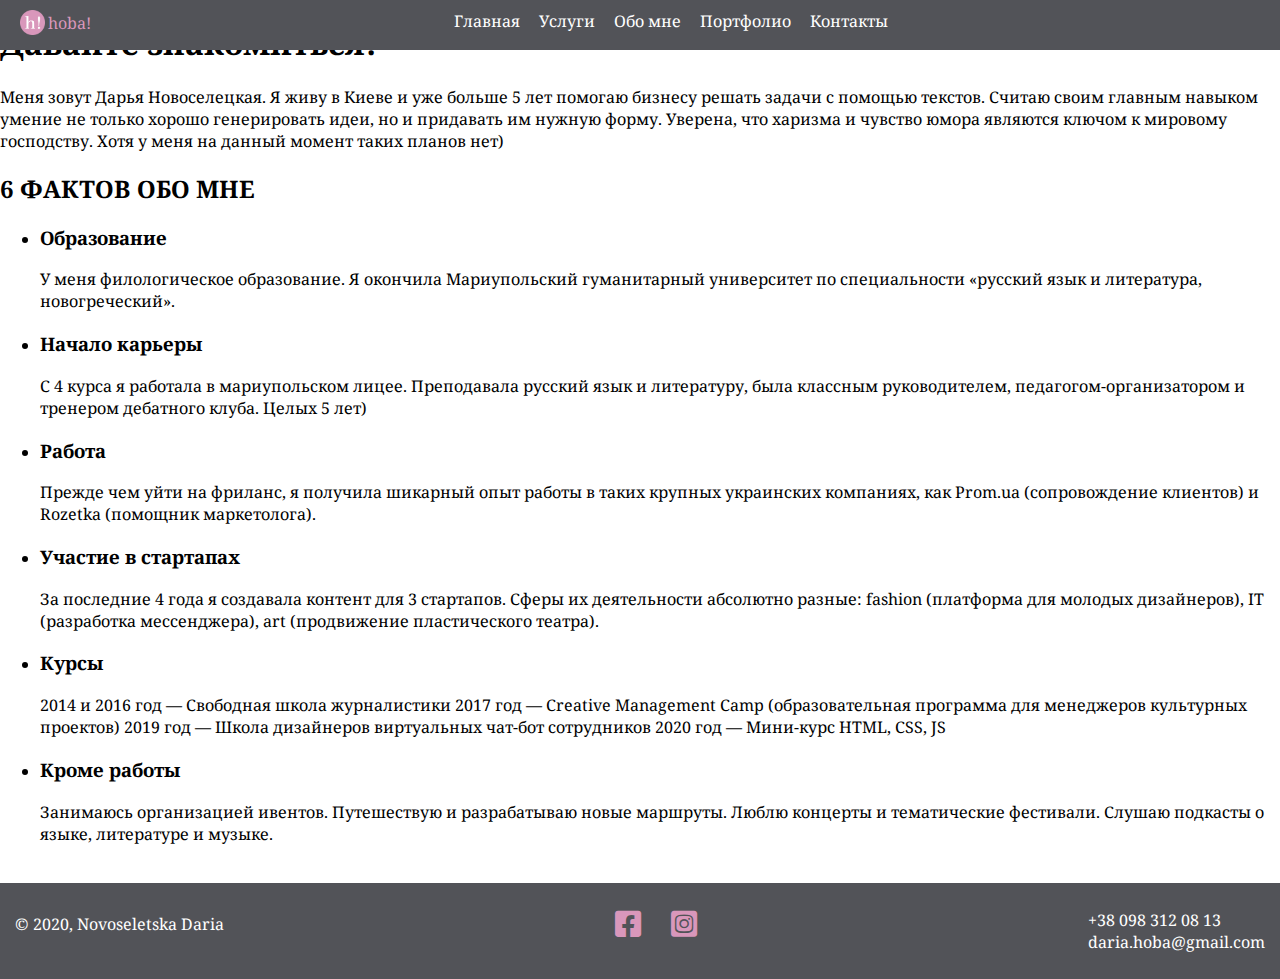
==== about.html @ be413cc2 "Add About page in HTML" ====
<!DOCTYPE html>
<html lang="en">
<head>
    <meta charset="UTF-8">
    <meta name="viewport" content="width=device-width, initial-scale=1.0">
    <title>Копирайтер Дарья Новоселецкая</title>
    <link rel="stylesheet" href="./css/style.css">
    <link rel="preconnect" href="https://fonts.gstatic.com">
    <link href="https://fonts.googleapis.com/css2?family=Noto+Serif:ital,wght@0,400;1,700&display=swap" rel="stylesheet">
    <link rel="stylesheet" href="./css/font-awesome.min.css">
</head>

<body>
    <header>
        <nav class="nav-container">
            <!--Лого и название-->
            <a class="header-logo" href="/"><img src="./img/front-page/logo.png" alt="logo" width="25" /></a>
            <a class="header-text" href="">hoba!</a>
            <!--Меню сайта-->
            <ul class="header-menu">
                <li class="header-menu-item"><a href="index.html">Главная</a></li>
                <li class="header-menu-item"><a href="services.html">Услуги</a></li>
                <li class="header-menu-item"><a href="about.html">Обо мне</a></li>
                <li class="header-menu-item"><a href="">Портфолио</a></li>
                <li class="header-menu-item"><a href="">Контакты</a></li>
            </ul>
        </nav>
    </header>

    <main>
        <section>
            <h1>Давайте знакомиться!</h1>
            <p>Меня зовут Дарья Новоселецкая. Я живу в Киеве и уже больше 5 лет помогаю бизнесу решать задачи с помощью текстов.
            Считаю своим главным навыком умение не только хорошо генерировать идеи, но и придавать им нужную форму.
            Уверена, что харизма и чувство юмора являются ключом к мировому господству. Хотя у меня на данный момент таких планов
            нет)</p>
        </section>
        <section>
            <h2>6 ФАКТОВ ОБО МНЕ</h2>
            <ul>
                <li>
                    <h3>Образование</h3>
                    <p>У меня филологическое образование. Я окончила Мариупольский гуманитарный университет по специальности «русский язык и
                    литература, новогреческий».</p>
                </li>
                <li>
                    <h3>Начало карьеры</h3>
                    <p>С 4 курса я работала в мариупольском лицее. Преподавала русский язык и литературу, была классным руководителем,
                    педагогом-организатором и тренером дебатного клуба. Целых 5 лет)</p>
                </li>
                <li>
                    <h3>Работа</h3>
                    <p>Прежде чем уйти на фриланс, я получила шикарный опыт работы в таких крупных украинских компаниях, как Prom.ua
                    (сопровождение клиентов) и Rozetka (помощник маркетолога).</p>
                </li>
                <li>
                    <h3>Участие в стартапах</h3>
                    <p>За последние 4 года я создавала контент для 3 стартапов. Сферы их деятельности абсолютно разные: fashion (платформа для
                    молодых дизайнеров), IT (разработка мессенджера), art (продвижение пластического театра).</p>
                </li>
                <li>
                    <h3>Курсы</h3>
                    <p>2014 и 2016 год — Свободная школа журналистики
                    2017 год — Creative Management Camp (образовательная программа для менеджеров культурных проектов)
                    2019 год — Школа дизайнеров виртуальных чат-бот сотрудников
                    2020 год — Мини-курс HTML, CSS, JS</p>
                </li>
                <li>
                    <h3>Кроме работы</h3>
                    <p>Занимаюсь организацией ивентов. Путешествую и разрабатываю новые маршруты. Люблю концерты и тематические фестивали.
                    Слушаю подкасты о языке, литературе и музыке.</p>
                </li>
            </ul>
            <img src="./img/about/about.jpg" alt="" height="540px">
        </section>
    </main>
    
    <!--Футер-->
    <footer class="footer">
        <p class="footer-name">© 2020, Novoseletska Daria</p>
    
        <ul class="footer-social">
            <li><a href="https://www.facebook.com/novoseletskayadp"><i class="fab fa-facebook-square"></i></a></li>
            <li><a href="https://www.instagram.com/da_ledaidai"><i class="fab fa-instagram-square"></i></a></li>
        </ul>
    
        <ul class="footer-contacts">
            <li><a href="tel:+380983120813" class="footer-contacts-tel">+38 098 312 08 13</a></li>
            <li><a href="mailto:daria.hoba@gmail.com" class="footer-contacts-e-mail">daria.hoba@gmail.com</a></li>
        </ul>
    </footer>
</body>
</html>
---- css/style.css ----
:root {
  /* background */
  --c-grey: #818e85;
  --c-grey-dark: #525358;
  --c-grey-light: #adb8b2;
  --c-pink: #d997bb;

  /* text */
  --txt-c-black: #000;
  --txt-c-white: #fff;
  --txt-c-pink: #d997bb;
}

html {
  scroll-behavior: smooth;
}

body {
  font-family: "Noto Serif", serif;
  box-sizing: border-box;
  margin: 0;
}

* {
  box-sizing: border-box;
}

/* COMMON */
.pink-btn {
  background: var(--c-grey-dark);
  border: 3px solid;
  border-color: var(--c-pink);
  font-weight: bold;
  font-size: 15px;
  line-height: 18px;
  letter-spacing: 0.05em;
  text-transform: uppercase;
  color: var(--txt-c-white);
  padding: 20px 35px;
  outline: none;
  cursor: pointer;
  text-decoration: none;
  transition: var(--animation-transition);
}

/* FRONT PAGE*/

.nav-container {
  background: var(--c-grey-dark);
  display: flex;
  flex-direction: row;
  padding: 10px 15px 10px 10px;
  position: fixed;
  top: 0;
  width: 100%;
}
.header-logo {
  padding-left: 10px;
}
.header-text {
  text-decoration: none;
  color: var(--txt-c-pink);
  padding-left: 3px;
  padding-top: 2px;
}

.header-menu {
  list-style-type: none;
  margin: 0;
  padding: 0;
  text-decoration: none;
  color: var(--txt-c-white);
  width: 100%;
  text-align: center;
}

.header-menu-item {
  display: inline-block;
  padding-right: 15px;
}

.header-menu-item > a {
  text-decoration: none;
}

.header-menu-item > a:link {
  color: var(--txt-c-white);
}

.header-menu-item > a:visited {
  color: var(--txt-c-white);
}

.header-menu-item > a:hover {
  color: var(--txt-c-pink);
  border-bottom: 0.07em solid;
}

.header-menu-item > a:active {
  color: var(--txt-c-white);
}

.top-section {
  background-image: url(../img/front-page/shapka.jpg);
  width: 100%;
  height: 700px;
  background-size: 100%;
  background-repeat: no-repeat;
  background-attachment: fixed;
}
.top-section-name {
  margin: 0;
  font-size: 50px;
  text-align: center;
  color: var(--txt-c-white);
  padding-top: 250px;
  text-transform: uppercase;
}

.top-section-line {
  width: 200px;
  text-align: center;
  margin-top: 45px;
  margin-bottom: 45px;
  border: none;
  color: var(--c-pink);
  background-color: var(--c-pink);
  height: 2px;
}

.top-section-descr {
  font-size: 26px;
  text-align: center;
  color: var(--txt-c-white);
}

.block-1-container {
  display: flex;
  flex-direction: row;
  justify-content: space-around;
  background-color: var(--c-grey);
  padding-top: 130px;
  padding-bottom: 130px;
}

.block-1-img {
  display: flex;
  align-items: center;
  height: 560px;
}

.block-1-right {
  display: flex;
  flex-direction: column;
  box-sizing: border-box;
  align-items: center;
  width: 560px;
}
.block-1-hello {
  font-size: 42px;
  text-align: center;
  color: var(--txt-c-black);
  margin-top: 0;
  margin-bottom: 10px;
}

.block-1-line {
  width: 200px;
  text-align: center;
  border: none;
  color: var(--c-pink);
  background-color: var(--c-pink);
  height: 2px;
}

.block-1-deskr {
  font-size: 20px;
  text-align: center;
  color: var(--txt-c-black);
  line-height: 1.5em;
  margin-top: 45px;
  margin-bottom: 60px;
}

.block-2-container {
  background-color: var(--c-grey-dark);
  margin: 0;
  display: flex;
  flex-direction: row;
  justify-content: center;
}

.block-2-name {
  margin: 0;
  color: var(--c-grey-dark);
  font-size: 5px;
}

.block-2-quote {
  box-sizing: content-box;
  font-size: 32px;
  line-height: 1.35;
  color: var(--txt-c-white);
  text-align: center;
  padding-bottom: 60px;
  padding-top: 30px;
  width: 750px;
}

.block-3-container {
  background-color: var(--c-grey-light);
  display: flex;
  flex-direction: column;
  box-sizing: border-box;
}

.block-3-name {
  font-size: 42px;
  color: var(--txt-c-white);
  text-align: center;
  padding-top: 50px;
  padding-bottom: 30px;
}

.block-3-clients {
  display: flex;
  flex-direction: row;
  justify-content: space-between;
  list-style-type: none;
  padding-bottom: 55px;
}

.block-3-clients-item {
  display: flex;
  flex-direction: column;
  align-items: center;
  width: 33%;
}

.block-3-line {
  border-right: 2px solid var(--c-grey-dark);
  height: 345px;
}

.block-3-line:last-child {
  border-right: none;
}

.block-3-clients-item-name {
  font-size: 24px;
  line-height: 1.35;
  color: var(--txt-c-black);
}

.block-3-clients-item-descr {
  text-align: center;
  width: 290px;
}

.block-4-container {
  background-color: var(--c-grey);
  display: flex;
  flex-direction: column;
  box-sizing: border-box;
}

.block-4-name {
  font-size: 42px;
  color: var(--txt-c-white);
  text-align: center;
  padding-top: 50px;
  padding-bottom: 0;
}

.block-4-line {
  width: 200px;
  text-align: center;
  border: none;
  color: var(--c-pink);
  background-color: var(--c-pink);
  height: 2px;
}

.block-4-utp {
  display: flex;
  flex-wrap: wrap;
  justify-content: space-around;
  padding-bottom: 25px;
}

.block-4-utp-item {
  display: flex;
  flex-direction: row;
  width: 40%;
  padding: 10px 15px;
  list-style-type: none;
}

.block-4-utp-item-name {
  color: var(--txt-c-black);
  font-size: 20px;
  line-height: 1.35;
}

.fa-bullseye {
  color: var(--c-pink);
  font-size: 40px;
}

.block-4-utp-item-fa {
  margin-right: 18px;
  margin-top: 15px;
}

.block-5-container {
  background-color: var(--c-grey-dark);
  margin: 0;
  display: flex;
  flex-direction: row;
  justify-content: center;
}

.block-5-name {
  margin: 0;
  color: var(--c-grey-dark);
  font-size: 5px;
}

.block-5-quote {
  box-sizing: content-box;
  font-size: 32px;
  line-height: 1.35;
  color: var(--txt-c-white);
  text-align: center;
  padding-bottom: 60px;
  padding-top: 30px;
  width: 750px;
}

.block-6-container {
  display: flex;
  flex-direction: column;
  box-sizing: border-box;
  background-color: var(--c-grey-light);
}

.block-6-name {
  font-size: 42px;
  color: var(--txt-c-white);
  text-align: center;
  padding-top: 50px;
  padding-bottom: 0;
}

.block-6-name-ne {
  color: var(--txt-c-black);
}

.block-6-content {
  display: flex;
  flex-direction: row;
  margin-top: 30px;
}

.block-6-content-img {
  height: 610px;
  margin-right: 60px;
  margin-bottom: 80px;
}

.block-6-content-text {
  box-sizing: border-box;
  font-size: 16px;
  padding-right: 40px;
  margin-left: 50px;
}

.block-6-content-text-number {
  font-weight: bold;
  padding-bottom: 25px;
}

.block-6-content-text-descr {
  font-weight: normal;
  font-size: 18px;
}

.block-7-container {
  background-color: var(--c-grey);
}

.block-7-name {
  font-size: 42px;
  color: var(--txt-c-white);
  text-align: center;
  margin-top: 0;
  padding-top: 50px;
  padding-bottom: 30px;
}

.block-7-items {
  display: flex;
  flex-direction: row;
  list-style-type: none;
  justify-content: center;
  max-width: 1400px;
  padding-bottom: 80px;
  margin-bottom: 0;
}

.block-7-item-process {
  width: 23%;
}

.block-7-number {
  width: 60px;
  height: 60px;
  font-size: 39px;
  color: var(--c-grey-dark);
  border: 2px solid;
  border-color: var(--c-grey-dark);
  background: var(--c-pink);
  position: relative;
  border-radius: 100%;
  text-align: center;
}

.block-7-line {
  height: 2px;
  background-color: var(--c-grey-dark);
  margin-top: -30px;
  margin-bottom: 55px;
}

.block-7-descr {
  width: 210px;
}

.block-8-container {
  background-image: url(../img/front-page/block-8-brief.jpg);
  width: 100%;
  height: 560px;
  background-size: 100%;
  background-repeat: no-repeat;
  background-attachment: fixed;
}

.block-8-content {
  padding-top: 85px;
}

.block-8-name {
  font-size: 44px;
  color: var(--txt-c-white);
  text-align: center;
  padding-top: 50px;
  margin-top: 0;
}

.block-8-descr {
  font-size: 24px;
  color: var(--txt-c-white);
  width: 600px;
  text-align: center;
  margin-left: auto;
  margin-right: auto;
  margin-bottom: 65px;
}

.block-8-btn {
  text-align: center;
}

.footer {
  background-color: var(--c-grey-dark);
  display: flex;
  flex-direction: row;
  justify-content: space-between;
  padding: 10px 15px;
}
.footer-name {
  color: var(--txt-c-white);
  font-size: 16px;
  padding-top: 4px;
}
.footer-social {
  list-style-type: none;
  display: flex;
  flex-direction: row;
  justify-content: space-around;
  cursor: pointer;
}

.fa-facebook-square {
  font-size: 30px;
  padding-right: 30px;
  color: var(--c-pink);
}

.fa-instagram-square {
  font-size: 30px;
  color: var(--c-pink);
}

.footer-contacts {
  display: flex;
  flex-direction: column;
  list-style-type: none;

  color: var(--txt-c-white);
  cursor: pointer;
}

.footer-contacts-tel {
  color: var(--txt-c-white);
  text-decoration: none;
}

.footer-contacts-tel:visited {
  color: var(--txt-c-white);
  text-decoration: none;
}
.footer-contacts-tel:hover {
  color: var(--c-pink);
}

.footer-contacts-e-mail {
  color: var(--txt-c-white);
  text-decoration: none;
}
.footer-contacts-e-mail:visited {
  color: var(--txt-c-white);
  text-decoration: none;
}
.footer-contacts-e-mail:hover {
  color: var(--c-pink);
}

/* SERVICES PAGE*/
.services-container {
  background-color: var(--c-grey);
}

.services-name {
  font-size: 42px;
  color: var(--txt-c-white);
  text-align: center;
  padding-top: 50px;
  padding-bottom: 0;
  padding-left: 30px;
  padding-bottom: 30px;
}

.services-items {
  list-style-type: none;
  display: flex;
  flex-wrap: wrap;
  justify-content: space-around;
  padding-bottom: 25px;
  margin-bottom: 0;
}

.services-item-box {
  width: 30%;
  text-align: center;
  padding-bottom: 60px;
}

.price-container {
  background-color: var(--c-grey-light);
  margin-top: 0;
  padding: 30px;
}

.price-header {
  margin-top: 0;
}

.price-line {
  height: 2px;
  background-color: var(--c-pink);
  width: 600px;
  text-align: center;
  margin-top: 45px;
  margin-bottom: 45px;
  border: none;
}

.price-header {
  color: var(--txt-c-white);
  font-size: 22px;
  width: 50%;
  margin-left: auto;
  margin-right: auto;
}

.price-dscr {
  font-size: 14px;
  width: 50%;
  margin-left: auto;
  margin-right: auto;
}

.question-container {
  background-image: url(../img/services/backdr.jpg);
  width: 100%;
  height: 560px;
  background-size: 100%;
  background-repeat: no-repeat;
  background-attachment: fixed;
  position: absolute;
}

.question-name {
  font-size: 44px;
  color: var(--txt-c-white);
  text-align: center;
  padding-top: 50px;
  margin-top: 0;
  padding-top: 130px;
}

.question-descr {
  font-size: 24px;
  color: var(--txt-c-white);
  text-align: center;
}

.question-items {
  list-style-type: none;
  display: flex;
  flex-direction: row;
  margin-top: 95px;
  padding: 0;
  margin-left: auto;
  margin-right: auto;
}

.question-items-btn-1 {
  width: 50%;
  margin-right: 10%;
  text-align: right;
}

.question-items-btn-2 {
  width: 50%;
}
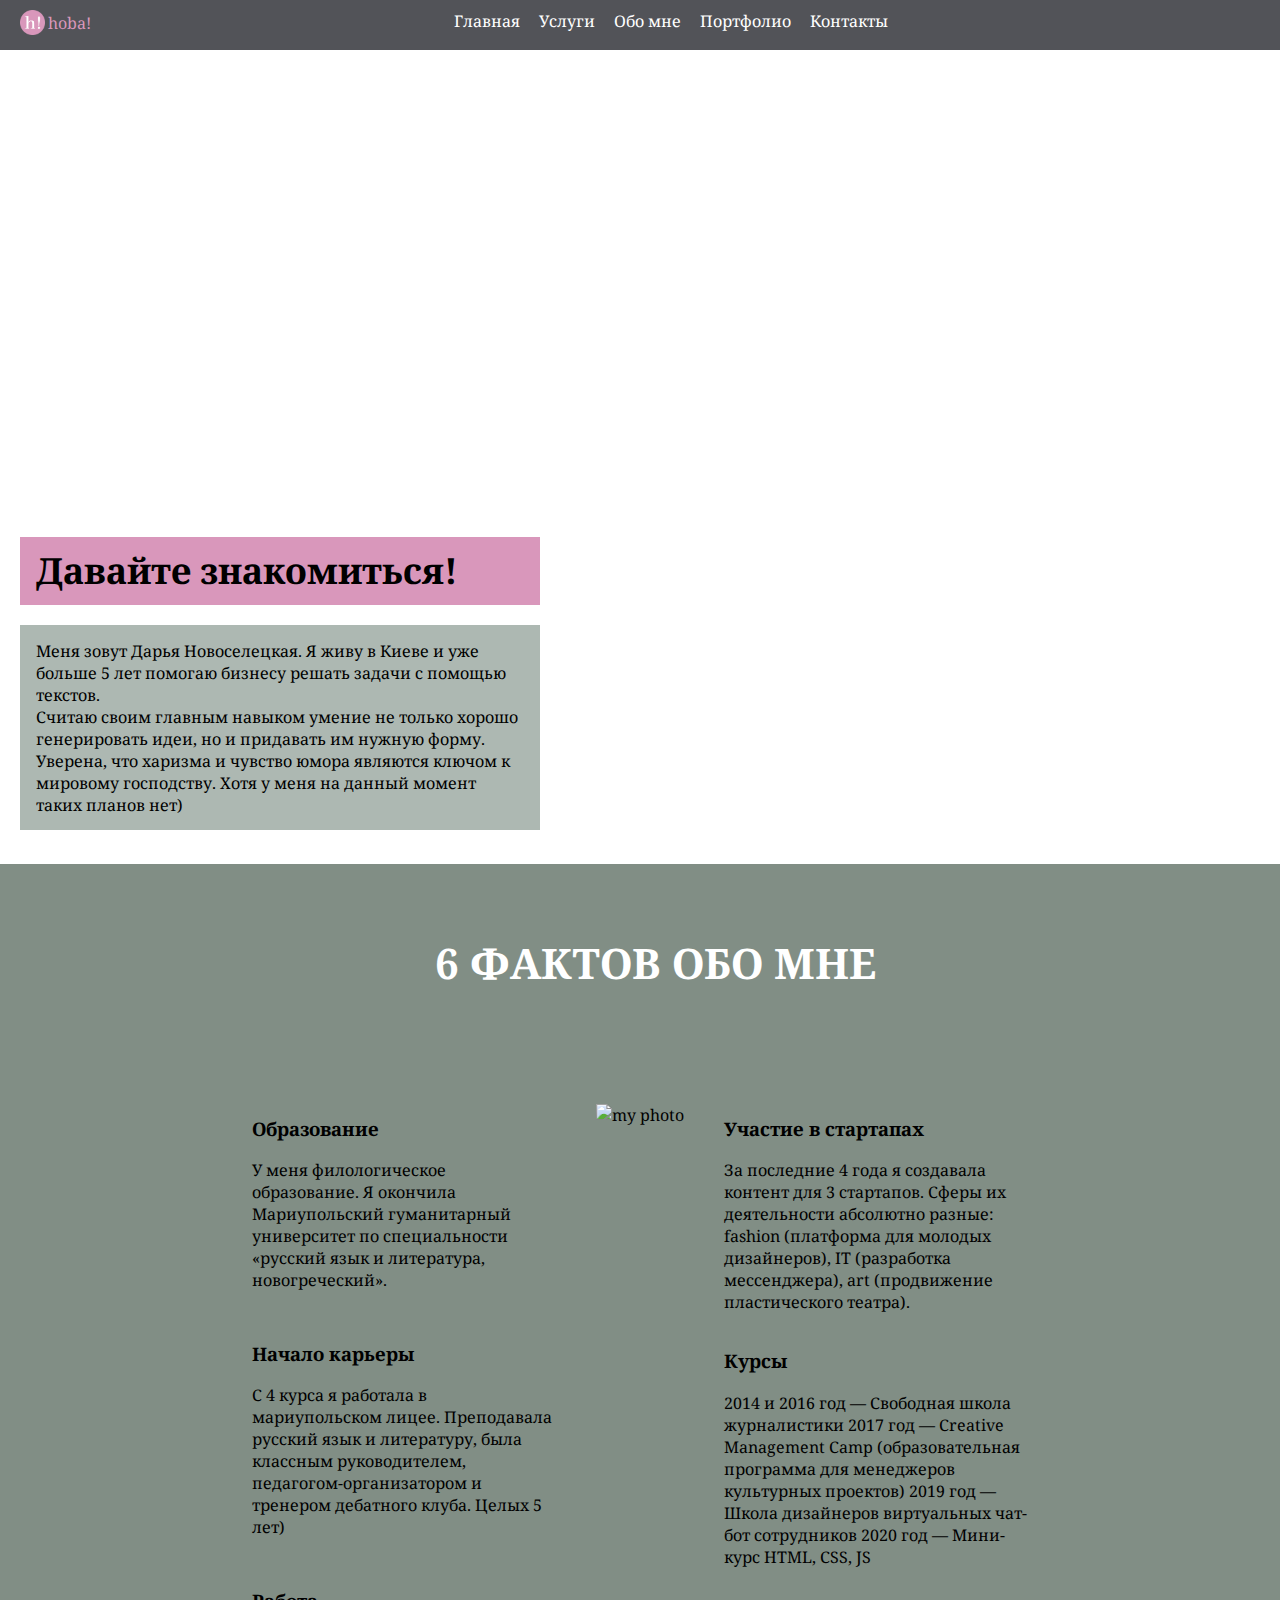
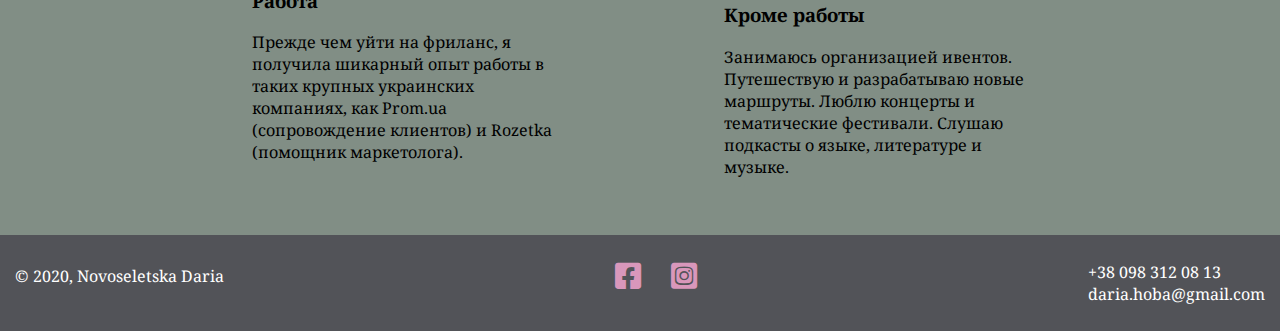
==== commit eb86ea96: "Add css to About page" ====
--- a/about.html
+++ b/about.html
@@ -21,57 +21,65 @@
                 <li class="header-menu-item"><a href="index.html">Главная</a></li>
                 <li class="header-menu-item"><a href="services.html">Услуги</a></li>
                 <li class="header-menu-item"><a href="about.html">Обо мне</a></li>
-                <li class="header-menu-item"><a href="">Портфолио</a></li>
-                <li class="header-menu-item"><a href="">Контакты</a></li>
+                <li class="header-menu-item"><a href="portfolio.html">Портфолио</a></li>
+                <li class="header-menu-item"><a href="contacts.html">Контакты</a></li>
             </ul>
         </nav>
     </header>
 
     <main>
-        <section>
-            <h1>Давайте знакомиться!</h1>
-            <p>Меня зовут Дарья Новоселецкая. Я живу в Киеве и уже больше 5 лет помогаю бизнесу решать задачи с помощью текстов.
-            Считаю своим главным навыком умение не только хорошо генерировать идеи, но и придавать им нужную форму.
-            Уверена, что харизма и чувство юмора являются ключом к мировому господству. Хотя у меня на данный момент таких планов
-            нет)</p>
+        <section class="about-block-1-container">
+            <div class="about-block-1-text">
+                <h1 class="about-block-1-name">Давайте знакомиться!</h1>
+                    <p class="about-block-1-deskr">Меня зовут Дарья Новоселецкая. Я живу в Киеве и уже больше 5 лет помогаю бизнесу решать задачи с помощью текстов. <br>
+                    Считаю своим главным навыком умение не только хорошо генерировать идеи, но и придавать им нужную форму.
+                    Уверена, что харизма и чувство юмора являются ключом к мировому господству. Хотя у меня на данный момент таких планов
+                    нет)</p>
+            </div>
         </section>
-        <section>
-            <h2>6 ФАКТОВ ОБО МНЕ</h2>
-            <ul>
-                <li>
-                    <h3>Образование</h3>
-                    <p>У меня филологическое образование. Я окончила Мариупольский гуманитарный университет по специальности «русский язык и
-                    литература, новогреческий».</p>
-                </li>
-                <li>
-                    <h3>Начало карьеры</h3>
-                    <p>С 4 курса я работала в мариупольском лицее. Преподавала русский язык и литературу, была классным руководителем,
-                    педагогом-организатором и тренером дебатного клуба. Целых 5 лет)</p>
-                </li>
-                <li>
-                    <h3>Работа</h3>
-                    <p>Прежде чем уйти на фриланс, я получила шикарный опыт работы в таких крупных украинских компаниях, как Prom.ua
-                    (сопровождение клиентов) и Rozetka (помощник маркетолога).</p>
-                </li>
-                <li>
-                    <h3>Участие в стартапах</h3>
-                    <p>За последние 4 года я создавала контент для 3 стартапов. Сферы их деятельности абсолютно разные: fashion (платформа для
-                    молодых дизайнеров), IT (разработка мессенджера), art (продвижение пластического театра).</p>
-                </li>
-                <li>
-                    <h3>Курсы</h3>
-                    <p>2014 и 2016 год — Свободная школа журналистики
-                    2017 год — Creative Management Camp (образовательная программа для менеджеров культурных проектов)
-                    2019 год — Школа дизайнеров виртуальных чат-бот сотрудников
-                    2020 год — Мини-курс HTML, CSS, JS</p>
-                </li>
-                <li>
-                    <h3>Кроме работы</h3>
-                    <p>Занимаюсь организацией ивентов. Путешествую и разрабатываю новые маршруты. Люблю концерты и тематические фестивали.
-                    Слушаю подкасты о языке, литературе и музыке.</p>
-                </li>
-            </ul>
-            <img src="./img/about/about.jpg" alt="" height="540px">
+        <section class="about-block-2-container">
+            <h2 class="about-block-2-header">6 ФАКТОВ ОБО МНЕ</h2>
+            <div class="about-block-2-content">
+                <ul class="about-block-2-items-left">
+                    <li>
+                        <h3>Образование</h3>
+                        <p>У меня филологическое образование. Я окончила Мариупольский гуманитарный университет по специальности «русский язык и
+                        литература, новогреческий».</p>
+                    </li>
+                    <li>
+                        <h3>Начало карьеры</h3>
+                        <p>С 4 курса я работала в мариупольском лицее. Преподавала русский язык и литературу, была классным руководителем,
+                        педагогом-организатором и тренером дебатного клуба. Целых 5 лет)</p>
+                    </li>
+                    <li>
+                        <h3>Работа</h3>
+                        <p>Прежде чем уйти на фриланс, я получила шикарный опыт работы в таких крупных украинских компаниях, как Prom.ua
+                        (сопровождение клиентов) и Rozetka (помощник маркетолога).</p>
+                    </li>
+                </ul>
+
+                <img src="./img/about/about.jpg" alt="my photo" class="about-block-2-photo">
+
+                <ul class="about-block-2-items-right">
+                    <li>
+                        <h3>Участие в стартапах</h3>
+                        <p>За последние 4 года я создавала контент для 3 стартапов. Сферы их деятельности абсолютно разные: fashion (платформа для
+                        молодых дизайнеров), IT (разработка мессенджера), art (продвижение пластического театра).</p>
+                    </li>
+                    <li>
+                        <h3>Курсы</h3>
+                        <p>2014 и 2016 год — Свободная школа журналистики
+                        2017 год — Creative Management Camp (образовательная программа для менеджеров культурных проектов)
+                        2019 год — Школа дизайнеров виртуальных чат-бот сотрудников
+                        2020 год — Мини-курс HTML, CSS, JS</p>
+                    </li>
+                    <li>
+                        <h3>Кроме работы</h3>
+                        <p>Занимаюсь организацией ивентов. Путешествую и разрабатываю новые маршруты. Люблю концерты и тематические фестивали.
+                        Слушаю подкасты о языке, литературе и музыке.</p>
+                    </li>
+                </ul>
+            </div>
         </section>
     </main>
     
--- a/css/style.css
+++ b/css/style.css
@@ -645,3 +645,83 @@
 .question-items-btn-2 {
   width: 50%;
 }
+
+/* ABOUT PAGE*/
+.about-block-1-container {
+  background-image: url(../img/about/cover.jpg);
+  height: 96vh;
+  width: 100%;
+  background-size: 115%;
+  background-repeat: no-repeat;
+  margin-bottom: 0;
+}
+
+.about-block-1-text {
+  display: flex;
+  flex-direction: column;
+  position: absolute;
+  bottom: 70px;
+  left: 20px;
+  right: 20px;
+  max-width: 520px;
+  text-align: left;
+}
+
+.about-block-1-name {
+  background-color: var(--c-pink);
+  color: var(--txt-c-black);
+  font-size: 36px;
+  margin-bottom: 20px;
+  padding: 9px 16px 10px;
+  display: inline-block;
+}
+
+.about-block-1-deskr {
+  background-color: var(--c-grey-light);
+  padding: 15px 16px 14px;
+  display: inline-block;
+  margin: 0;
+}
+
+.about-block-2-container {
+  background-color: var(--c-grey);
+}
+
+.about-block-2-header {
+  font-size: 42px;
+  color: var(--txt-c-white);
+  text-align: center;
+  padding-top: 70px;
+  padding-bottom: 0;
+  padding-left: 30px;
+  padding-bottom: 30px;
+  margin-top: 0;
+}
+
+.about-block-2-content {
+  display: flex;
+  flex-direction: row;
+  justify-content: center;
+}
+.about-block-2-items-left {
+  list-style-type: none;
+  display: flex;
+  flex-wrap: wrap;
+  justify-content: space-around;
+  padding: 25px 40px;
+  width: 30%;
+}
+
+.about-block-2-photo {
+  height: 670px;
+  padding-top: 48px;
+}
+
+.about-block-2-items-right {
+  list-style-type: none;
+  display: flex;
+  flex-wrap: wrap;
+  justify-content: space-around;
+  padding: 25px 40px;
+  width: 30%;
+}
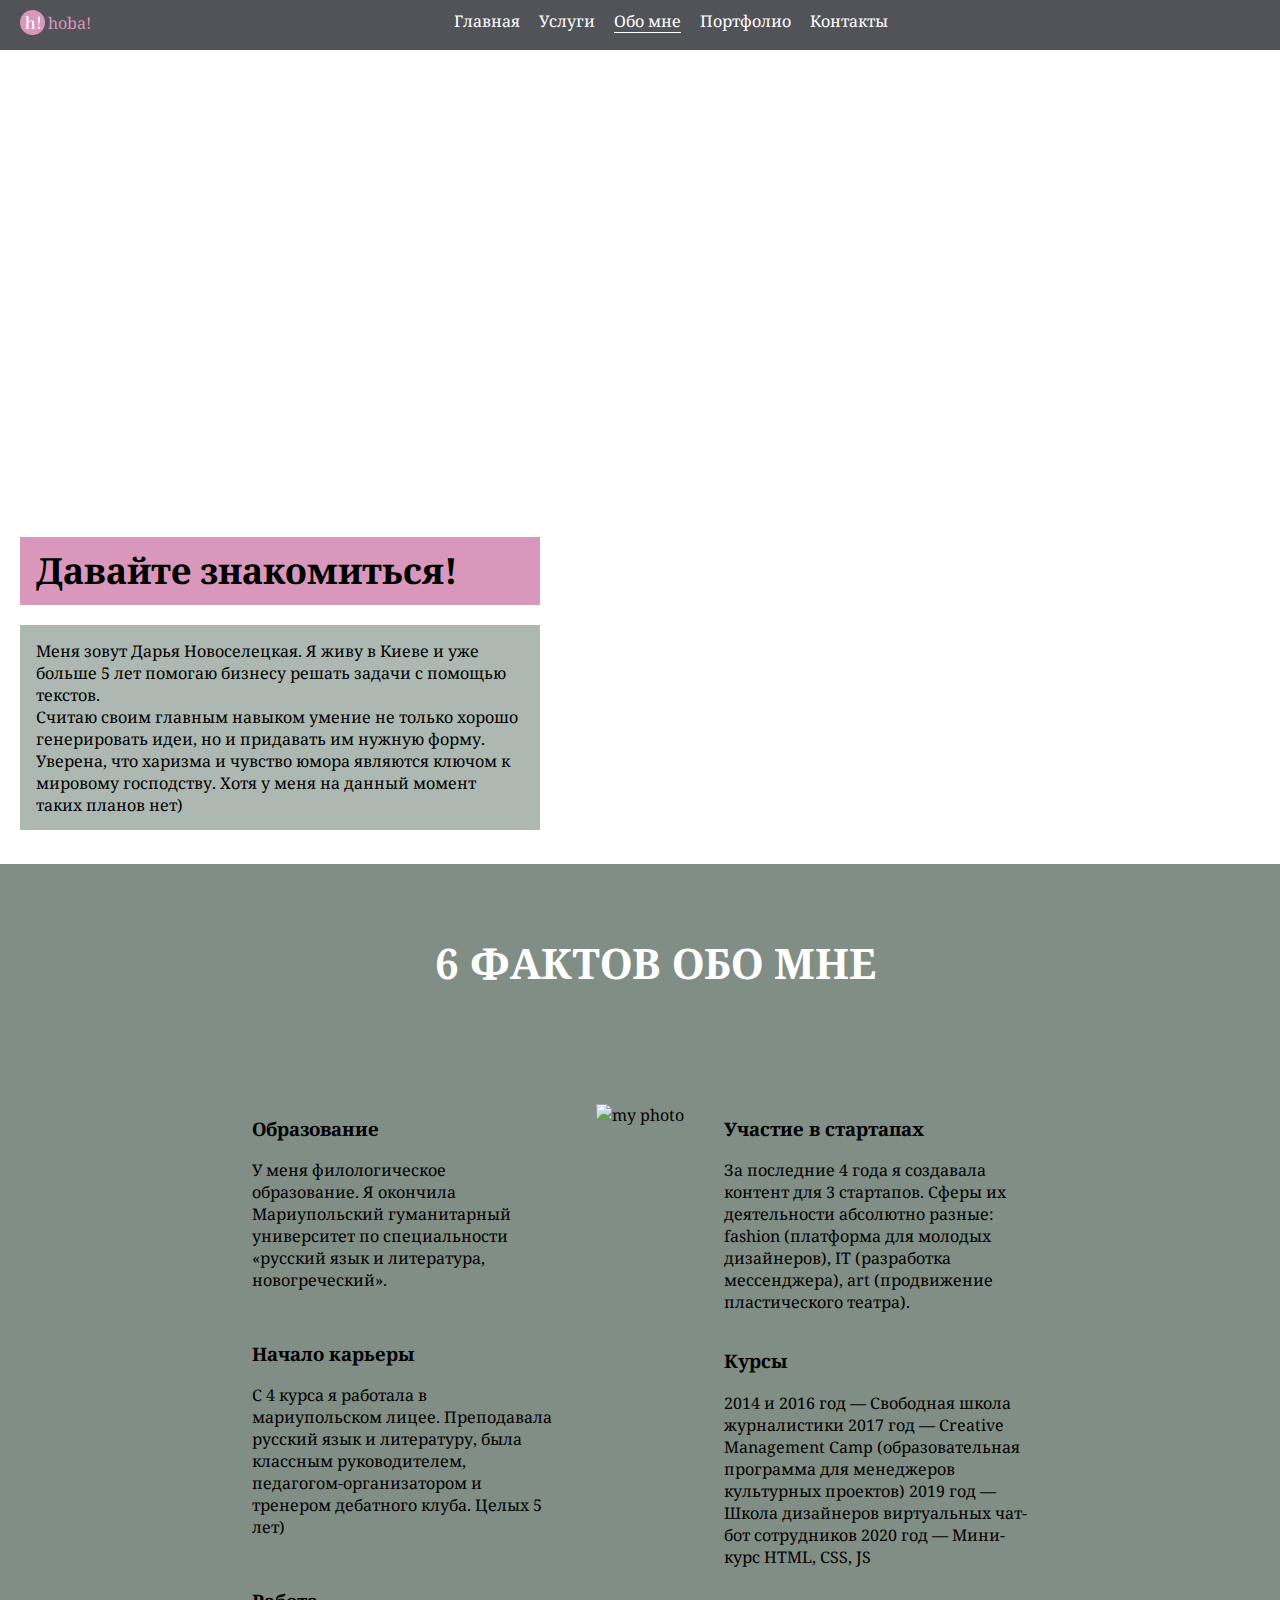
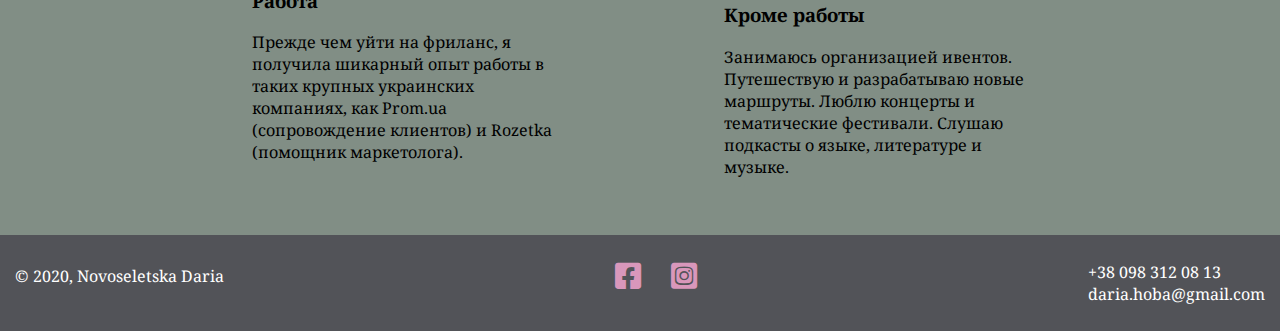
==== commit 4390b363: "fixed small bugs in style" ====
--- a/about.html
+++ b/about.html
@@ -8,6 +8,7 @@
     <link rel="preconnect" href="https://fonts.gstatic.com">
     <link href="https://fonts.googleapis.com/css2?family=Noto+Serif:ital,wght@0,400;1,700&display=swap" rel="stylesheet">
     <link rel="stylesheet" href="./css/font-awesome.min.css">
+    <link rel="shortcut icon" type="image/ico" href="./img/favicon.ico" />
 </head>
 
 <body>
@@ -20,7 +21,7 @@
             <ul class="header-menu">
                 <li class="header-menu-item"><a href="index.html">Главная</a></li>
                 <li class="header-menu-item"><a href="services.html">Услуги</a></li>
-                <li class="header-menu-item"><a href="about.html">Обо мне</a></li>
+                <li class="header-menu-item"><a href="about.html" class="active-menu">Обо мне</a></li>
                 <li class="header-menu-item"><a href="portfolio.html">Портфолио</a></li>
                 <li class="header-menu-item"><a href="contacts.html">Контакты</a></li>
             </ul>
--- a/css/style.css
+++ b/css/style.css
@@ -9,6 +9,8 @@
   --txt-c-black: #000;
   --txt-c-white: #fff;
   --txt-c-pink: #d997bb;
+
+  --animation-transition: all 0.2s ease-in-out;
 }
 
 html {
@@ -77,6 +79,7 @@
 .header-menu-item {
   display: inline-block;
   padding-right: 15px;
+  transition: var(--animation-transition);
 }
 
 .header-menu-item > a {
@@ -93,18 +96,18 @@
 
 .header-menu-item > a:hover {
   color: var(--txt-c-pink);
+}
+
+.active-menu {
+  color: var(--c-pink);
   border-bottom: 0.07em solid;
-}
-
-.header-menu-item > a:active {
-  color: var(--txt-c-white);
 }
 
 .top-section {
   background-image: url(../img/front-page/shapka.jpg);
   width: 100%;
   height: 700px;
-  background-size: 100%;
+  background-size: cover;
   background-repeat: no-repeat;
   background-attachment: fixed;
 }
@@ -440,7 +443,7 @@
   background-image: url(../img/front-page/block-8-brief.jpg);
   width: 100%;
   height: 560px;
-  background-size: 100%;
+  background-size: cover;
   background-repeat: no-repeat;
   background-attachment: fixed;
 }
@@ -605,10 +608,9 @@
   background-image: url(../img/services/backdr.jpg);
   width: 100%;
   height: 560px;
-  background-size: 100%;
+  background-size: cover;
   background-repeat: no-repeat;
   background-attachment: fixed;
-  position: absolute;
 }
 
 .question-name {
@@ -651,7 +653,7 @@
   background-image: url(../img/about/cover.jpg);
   height: 96vh;
   width: 100%;
-  background-size: 115%;
+  background-size: cover;
   background-repeat: no-repeat;
   margin-bottom: 0;
 }
@@ -725,3 +727,409 @@
   padding: 25px 40px;
   width: 30%;
 }
+
+.contact-container-block-1 {
+  background-image: url(../img/contacts/cover.jpg);
+  width: 100%;
+  height: 450px;
+  background-size: 100%;
+  background-repeat: no-repeat;
+}
+
+.contact-container-block-1-header {
+  font-size: 72px;
+  color: var(--txt-c-white);
+  text-align: center;
+  margin-top: 0;
+  padding-top: 150px;
+}
+
+.contact-container-block-2 {
+  background-color: var(--c-grey);
+}
+
+.contact-container-block-2-header {
+  font-size: 30px;
+  text-align: center;
+  margin-top: 0;
+  padding-top: 70px;
+}
+
+.contact-container-block-2-content {
+  display: flex;
+  flex-direction: row;
+  justify-content: center;
+}
+
+.contact-container-block-2-left {
+  font-size: 30px;
+  color: var(--txt-c-black);
+  width: 45%;
+  padding: 50px;
+}
+.contact-container-block-2-left-data {
+  list-style-type: none;
+  color: var(--txt-c-black);
+}
+
+.contact-container-block-2-left-data > li > a {
+  text-decoration: none;
+  color: var(--txt-c-black);
+}
+
+.contact-container-block-2-left-data > li > a:visited {
+  text-decoration: none;
+  color: var(--txt-c-black);
+}
+
+.contact-container-block-2-left-data > li > a:hover {
+  color: var(--c-pink);
+}
+
+.contact-container-block-2-right {
+  padding: 50px;
+}
+
+.contact-container-block-2-left-social {
+  list-style-type: none;
+  display: flex;
+  flex-direction: row;
+}
+
+/* BRIEF PAGE*/
+.brief-container {
+  background-color: var(--c-grey-dark);
+  text-align: center;
+  padding: 100px;
+}
+
+/* PORTFOLIO PAGE*/
+.portfolio-1-block {
+  background-color: var(--c-grey);
+}
+
+.portfolio-1-block-name {
+  font-size: 42px;
+  color: var(--txt-c-white);
+  text-align: center;
+  padding-top: 70px;
+}
+
+.portfolio-1-block-descr {
+  font-size: 24px;
+  color: var(--txt-c-black);
+  text-align: center;
+  margin-bottom: 0;
+}
+
+.portfolio-2-block {
+  background-color: var(--c-grey);
+}
+
+.portfolio-2-block-items {
+  list-style-type: none;
+  margin: 0;
+  display: flex;
+  flex-wrap: wrap;
+  padding: 10px 15px;
+  justify-content: center;
+}
+
+.portfolio-2-block-item-name {
+  font-size: 36px;
+  color: var(--txt-c-pink);
+  text-align: center;
+}
+
+.portfolio-2-block-item-descr {
+  text-align: center;
+}
+
+.portfolio-2-block-item-project {
+  width: 50%;
+  padding-top: 50px;
+  padding-right: 15px;
+}
+
+.portfolio-2-block-item-project > img {
+  width: 100%;
+}
+
+.portfolio-2-block-item-link {
+  cursor: pointer;
+  text-decoration: none;
+}
+
+/* PORTFOLIO-NAMING PAGE*/
+
+.portfolio-naming-container {
+  background-color: var(--c-grey);
+  display: flex;
+  flex-direction: row;
+  justify-content: center;
+  padding: 70px;
+}
+
+.swiper-container {
+  width: 600px;
+  height: 400px;
+  margin-top: auto;
+  margin-bottom: auto;
+}
+
+.portfolio-naming-left-column {
+  width: 60%;
+  display: flex;
+  justify-content: center;
+  align-items: center;
+}
+
+.portfolio-naming-right-column {
+  width: 40%;
+  padding-right: 30px;
+  padding-left: 20px;
+}
+
+.portfolio-naming-right-column-name {
+  font-size: 24px;
+  color: var(--txt-c-white);
+}
+
+.portfolio-naming-right-column-link {
+  text-decoration: none;
+  color: #b8424b;
+}
+
+.portfolio-naming-right-column-link:visited {
+  text-decoration: none;
+  color: #b8424b;
+}
+
+/* PORTFOLIO-CATALOG PAGE*/
+.portfolio-catalog-container {
+  background-color: var(--c-grey);
+  display: flex;
+  flex-direction: row;
+  justify-content: center;
+  padding: 70px;
+}
+
+.swiper-container {
+  width: 600px;
+  height: 400px;
+  margin-top: auto;
+  margin-bottom: auto;
+}
+
+.portfolio-catalog-left-column {
+  width: 60%;
+  display: flex;
+  justify-content: center;
+  align-items: center;
+}
+
+.portfolio-catalog-right-column {
+  width: 40%;
+  padding-right: 30px;
+  padding-left: 20px;
+}
+
+.portfolio-catalog-right-column-name {
+  font-size: 24px;
+  color: var(--txt-c-white);
+}
+
+.portfolio-catalog-right-column-link {
+  text-decoration: none;
+  color: #b8424b;
+}
+
+.portfolio-catalog-right-column-link:visited {
+  text-decoration: none;
+  color: #b8424b;
+}
+
+/* PORTFOLIO-SOCIAL PAGE*/
+.portfolio-social-container {
+  background-color: var(--c-grey);
+  display: flex;
+  flex-direction: row;
+  justify-content: center;
+  padding: 70px;
+}
+
+.swiper-container {
+  width: 600px;
+  height: 400px;
+  margin-top: auto;
+  margin-bottom: auto;
+}
+
+.portfolio-social-left-column {
+  width: 60%;
+  display: flex;
+  justify-content: center;
+  align-items: center;
+}
+
+.portfolio-social-right-column {
+  width: 40%;
+  padding-right: 30px;
+  padding-left: 20px;
+}
+
+.portfolio-social-right-column-name {
+  font-size: 24px;
+  color: var(--txt-c-white);
+}
+
+/* PORTFOLIO-VIDEO PAGE*/
+.portfolio-video-container {
+  background-color: var(--c-grey);
+  display: flex;
+  flex-direction: row;
+  justify-content: center;
+  padding: 70px;
+}
+
+.swiper-container {
+  width: 600px;
+  height: 400px;
+  margin-top: auto;
+  margin-bottom: auto;
+}
+
+.portfolio-video-left-column {
+  width: 60%;
+  display: flex;
+  justify-content: center;
+  align-items: center;
+}
+
+.portfolio-video-right-column {
+  width: 40%;
+  padding-right: 30px;
+  padding-left: 20px;
+}
+
+.portfolio-video-right-column-name {
+  font-size: 24px;
+  color: var(--txt-c-white);
+}
+
+.portfolio-video-right-column-link {
+  text-decoration: none;
+  color: #b8424b;
+}
+
+.portfolio-video-right-column-link:visited {
+  text-decoration: none;
+  color: #b8424b;
+}
+
+/* PORTFOLIO-SCRIPTS PAGE*/
+.portfolio-scripts-container {
+  background-color: var(--c-grey);
+  display: flex;
+  flex-direction: row;
+  justify-content: center;
+  padding: 70px;
+}
+
+.swiper-container {
+  width: 600px;
+  height: 400px;
+  margin-top: auto;
+  margin-bottom: auto;
+}
+
+.portfolio-scripts-left-column {
+  width: 60%;
+  display: flex;
+  justify-content: center;
+  align-items: center;
+}
+
+.portfolio-scripts-right-column {
+  width: 40%;
+  padding-right: 30px;
+  padding-left: 20px;
+}
+
+.portfolio-scripts-right-column-name {
+  font-size: 24px;
+  color: var(--txt-c-white);
+}
+
+/* PORTFOLIO-STICKERPACKS PAGE*/
+.portfolio-stickerpacks-container {
+  background-color: var(--c-grey);
+  display: flex;
+  flex-direction: row;
+  justify-content: center;
+  padding: 70px;
+}
+
+.swiper-container {
+  width: 600px;
+  height: 400px;
+  margin-top: auto;
+  margin-bottom: auto;
+}
+
+.portfolio-stickerpacks-left-column {
+  width: 60%;
+  display: flex;
+  justify-content: center;
+  align-items: center;
+}
+
+.portfolio-stickerpacks-right-column {
+  width: 40%;
+  padding-right: 30px;
+  padding-left: 20px;
+}
+
+.portfolio-stickerpacks-right-column-name {
+  font-size: 24px;
+  color: var(--txt-c-white);
+}
+
+/* PORTFOLIO-GOOGLE PAGE*/
+.portfolio-google-container {
+  background-color: var(--c-grey);
+  display: flex;
+  flex-direction: row;
+  justify-content: center;
+  padding: 70px;
+}
+
+.swiper-container {
+  width: 600px;
+  height: 400px;
+  margin-top: auto;
+  margin-bottom: auto;
+}
+
+.portfolio-google-left-column {
+  width: 60%;
+  display: flex;
+  justify-content: center;
+  align-items: center;
+}
+
+.portfolio-google-right-column {
+  width: 40%;
+  padding-right: 30px;
+  padding-left: 20px;
+}
+
+.portfolio-google-right-column-name {
+  font-size: 24px;
+  color: var(--txt-c-white);
+}
+
+.portfolio-google-right-column-link {
+  text-decoration: none;
+  color: #b8424b;
+}
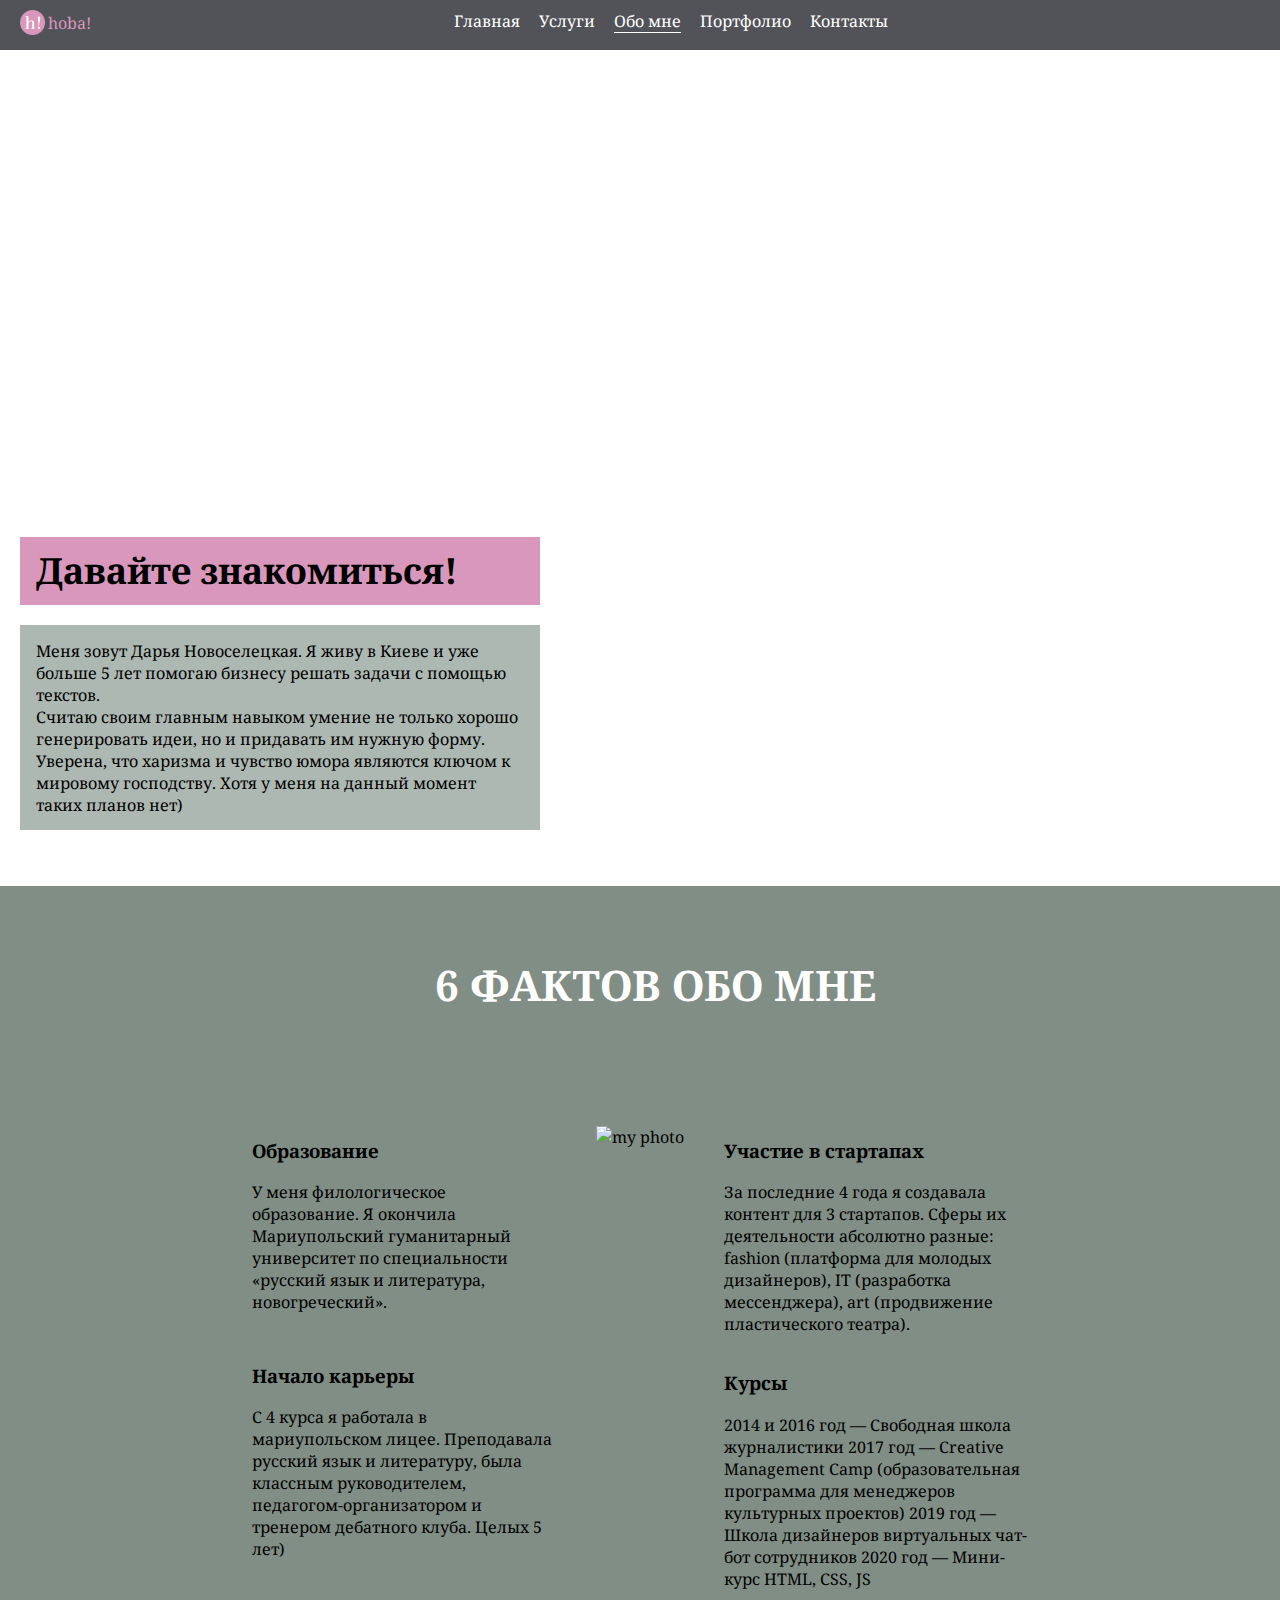
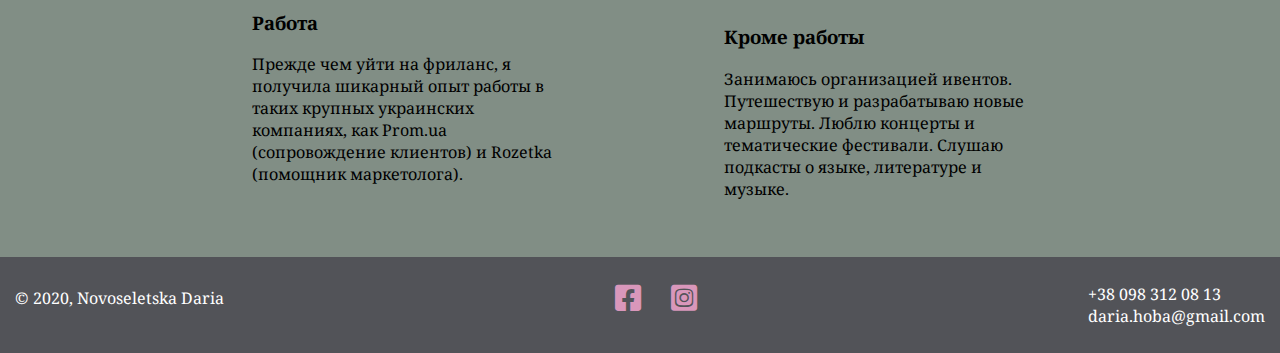
==== commit 293c0b0b: "Finised services, about, contacts pages" ====
--- a/about.html
+++ b/about.html
@@ -1,12 +1,19 @@
 <!DOCTYPE html>
 <html lang="en">
+
 <head>
     <meta charset="UTF-8">
     <meta name="viewport" content="width=device-width, initial-scale=1.0">
     <title>Копирайтер Дарья Новоселецкая</title>
+    <style>
+        .modal {
+            display: none;
+        }
+    </style>
     <link rel="stylesheet" href="./css/style.css">
     <link rel="preconnect" href="https://fonts.gstatic.com">
-    <link href="https://fonts.googleapis.com/css2?family=Noto+Serif:ital,wght@0,400;1,700&display=swap" rel="stylesheet">
+    <link href="https://fonts.googleapis.com/css2?family=Noto+Serif:ital,wght@0,400;1,700&display=swap"
+        rel="stylesheet">
     <link rel="stylesheet" href="./css/font-awesome.min.css">
     <link rel="shortcut icon" type="image/ico" href="./img/favicon.ico" />
 </head>
@@ -15,8 +22,8 @@
     <header>
         <nav class="nav-container">
             <!--Лого и название-->
-            <a class="header-logo" href="/"><img src="./img/front-page/logo.png" alt="logo" width="25" /></a>
-            <a class="header-text" href="">hoba!</a>
+            <a class="header-logo" href="./index.html"><img src="./img/front-page/logo.png" alt="logo" width="25" /></a>
+            <a class="header-text" href="./index.html">hoba!</a>
             <!--Меню сайта-->
             <ul class="header-menu">
                 <li class="header-menu-item"><a href="index.html">Главная</a></li>
@@ -26,77 +33,122 @@
                 <li class="header-menu-item"><a href="contacts.html">Контакты</a></li>
             </ul>
         </nav>
+        <nav class="nav-container-mobile">
+            <i class="fas fa-bars mobile-menu" id="mobile-menu-btn"></i>
+        </nav>
     </header>
+
+    <!--MODALS-->
+
+    <div class="modal" id="modal-mobile-menu">
+        <div class="modal-mobile-menu-content">
+            <div class="mobile-menu-container">
+                <i class="fas fa-times modal-close-btn" id="modal-mobile-close-btn"></i>
+                <nav class="mobile-menu-items">
+                    <a href="./index.html" class="mobile-menu-item">ГЛАВНАЯ</a>
+                    <a href="./services.html" class="mobile-menu-item">УСЛУГИ</a>
+                    <a href="./about.html" class="mobile-menu-item">ОБО МНЕ</a>
+                    <a href="./portfolio.html" class="mobile-menu-item">ПОРТФОЛИО</a>
+                    <a href="./contacts.html" class="mobile-menu-item">КОНТАКТЫ</a>
+                </nav>
+                <div class="mobile-menu-conacts">
+                    <hr class="top-section-line">
+                    <a href="tel:+380983120813" class="mobile-menu-tel">+38 098 312 08 13</a>
+                    <a href="mailto:daria.hoba@gmail.com" class="mobile-menu-e-mail">daria.hoba@gmail.com</a>
+                </div>
+            </div>
+        </div>
+    </div>
 
     <main>
         <section class="about-block-1-container">
             <div class="about-block-1-text">
-                <h1 class="about-block-1-name">Давайте знакомиться!</h1>
-                    <p class="about-block-1-deskr">Меня зовут Дарья Новоселецкая. Я живу в Киеве и уже больше 5 лет помогаю бизнесу решать задачи с помощью текстов. <br>
-                    Считаю своим главным навыком умение не только хорошо генерировать идеи, но и придавать им нужную форму.
-                    Уверена, что харизма и чувство юмора являются ключом к мировому господству. Хотя у меня на данный момент таких планов
+                <h1 class="about-block-1-name about-block-1-name-mobile">Давайте знакомиться!</h1>
+                <p class="about-block-1-deskr about-block-1-deskr-mobile">Меня зовут Дарья Новоселецкая. Я живу в Киеве
+                    и уже больше 5 лет помогаю
+                    бизнесу решать задачи с помощью текстов. <br>
+                    Считаю своим главным навыком умение не только хорошо генерировать идеи, но и придавать им нужную
+                    форму.
+                    Уверена, что харизма и чувство юмора являются ключом к мировому господству. Хотя у меня на данный
+                    момент таких планов
                     нет)</p>
             </div>
         </section>
         <section class="about-block-2-container">
-            <h2 class="about-block-2-header">6 ФАКТОВ ОБО МНЕ</h2>
-            <div class="about-block-2-content">
-                <ul class="about-block-2-items-left">
+            <h2 class="about-block-2-header about-block-2-header-mobile">6 ФАКТОВ ОБО МНЕ</h2>
+            <div class="about-block-2-content about-block-2-content-mobile">
+                <ul class="about-block-2-items-left about-block-2-items-left-mobile">
                     <li>
-                        <h3>Образование</h3>
-                        <p>У меня филологическое образование. Я окончила Мариупольский гуманитарный университет по специальности «русский язык и
-                        литература, новогреческий».</p>
+                        <h3 class="about-block-2-items-name-mobile">Образование</h3>
+                        <p class="about-block-2-items-descr-mobile">У меня филологическое образование. Я окончила
+                            Мариупольский гуманитарный университет по
+                            специальности «русский язык и
+                            литература, новогреческий».</p>
                     </li>
                     <li>
-                        <h3>Начало карьеры</h3>
-                        <p>С 4 курса я работала в мариупольском лицее. Преподавала русский язык и литературу, была классным руководителем,
-                        педагогом-организатором и тренером дебатного клуба. Целых 5 лет)</p>
+                        <h3 class="about-block-2-items-name-mobile">Начало карьеры</h3>
+                        <p class="about-block-2-items-descr-mobile">С 4 курса я работала в мариупольском лицее.
+                            Преподавала русский язык и литературу, была
+                            классным руководителем,
+                            педагогом-организатором и тренером дебатного клуба. Целых 5 лет)</p>
                     </li>
                     <li>
-                        <h3>Работа</h3>
-                        <p>Прежде чем уйти на фриланс, я получила шикарный опыт работы в таких крупных украинских компаниях, как Prom.ua
-                        (сопровождение клиентов) и Rozetka (помощник маркетолога).</p>
+                        <h3 class="about-block-2-items-name-mobile">Работа</h3>
+                        <p class="about-block-2-items-descr-mobile">Прежде чем уйти на фриланс, я получила шикарный опыт
+                            работы в таких крупных украинских
+                            компаниях, как Prom.ua
+                            (сопровождение клиентов) и Rozetka (помощник маркетолога).</p>
                     </li>
                 </ul>
 
-                <img src="./img/about/about.jpg" alt="my photo" class="about-block-2-photo">
+                <img src="./img/about/about.jpg" alt="my photo" class="about-block-2-photo about-block-2-photo-mobile">
 
-                <ul class="about-block-2-items-right">
+                <ul class="about-block-2-items-right about-block-2-items-right-mobile">
                     <li>
-                        <h3>Участие в стартапах</h3>
-                        <p>За последние 4 года я создавала контент для 3 стартапов. Сферы их деятельности абсолютно разные: fashion (платформа для
-                        молодых дизайнеров), IT (разработка мессенджера), art (продвижение пластического театра).</p>
+                        <h3 class="about-block-2-items-name-mobile">Участие в стартапах</h3>
+                        <p class="about-block-2-items-descr-mobile">За последние 4 года я создавала контент для 3
+                            стартапов. Сферы их деятельности абсолютно
+                            разные: fashion (платформа для
+                            молодых дизайнеров), IT (разработка мессенджера), art (продвижение пластического театра).
+                        </p>
                     </li>
                     <li>
-                        <h3>Курсы</h3>
-                        <p>2014 и 2016 год — Свободная школа журналистики
-                        2017 год — Creative Management Camp (образовательная программа для менеджеров культурных проектов)
-                        2019 год — Школа дизайнеров виртуальных чат-бот сотрудников
-                        2020 год — Мини-курс HTML, CSS, JS</p>
+                        <h3 class="about-block-2-items-name-mobile">Курсы</h3>
+                        <p class="about-block-2-items-descr-mobile">2014 и 2016 год — Свободная школа журналистики
+                            2017 год — Creative Management Camp (образовательная программа для менеджеров культурных
+                            проектов)
+                            2019 год — Школа дизайнеров виртуальных чат-бот сотрудников
+                            2020 год — Мини-курс HTML, CSS, JS</p>
                     </li>
                     <li>
-                        <h3>Кроме работы</h3>
-                        <p>Занимаюсь организацией ивентов. Путешествую и разрабатываю новые маршруты. Люблю концерты и тематические фестивали.
-                        Слушаю подкасты о языке, литературе и музыке.</p>
+                        <h3 class="about-block-2-items-name-mobile">Кроме работы</h3>
+                        <p class="about-block-2-items-descr-mobile">Занимаюсь организацией ивентов. Путешествую и
+                            разрабатываю новые маршруты. Люблю концерты и
+                            тематические фестивали.
+                            Слушаю подкасты о языке, литературе и музыке.</p>
                     </li>
                 </ul>
             </div>
         </section>
     </main>
-    
+
     <!--Футер-->
-    <footer class="footer">
-        <p class="footer-name">© 2020, Novoseletska Daria</p>
-    
+    <footer class="footer footer-mobile">
+        <p class="footer-name footer-name-mobile">© 2020, Novoseletska Daria</p>
         <ul class="footer-social">
-            <li><a href="https://www.facebook.com/novoseletskayadp"><i class="fab fa-facebook-square"></i></a></li>
-            <li><a href="https://www.instagram.com/da_ledaidai"><i class="fab fa-instagram-square"></i></a></li>
+            <li><a href="https://www.facebook.com/novoseletskayadp"><i
+                        class="fab fa-facebook-square fa-facebook-square-mobile"></i></a></li>
+            <li><a href="https://www.instagram.com/da_ledaidai"><i
+                        class="fab fa-instagram-square fa-instagram-square-mobile"></i></a></li>
         </ul>
-    
         <ul class="footer-contacts">
-            <li><a href="tel:+380983120813" class="footer-contacts-tel">+38 098 312 08 13</a></li>
-            <li><a href="mailto:daria.hoba@gmail.com" class="footer-contacts-e-mail">daria.hoba@gmail.com</a></li>
+            <li><a href="tel:+380983120813" class="footer-contacts-tel footer-contacts-tel-mobile">+38 098 312 08 13</a>
+            </li>
+            <li><a href="mailto:daria.hoba@gmail.com"
+                    class="footer-contacts-e-mail footer-contacts-e-mail-mobile">daria.hoba@gmail.com</a></li>
         </ul>
     </footer>
+    <script src="./scripts/main.js"></script>
 </body>
+
 </html>--- a/css/style.css
+++ b/css/style.css
@@ -21,6 +21,7 @@
   font-family: "Noto Serif", serif;
   box-sizing: border-box;
   margin: 0;
+  height: 100%;
 }
 
 * {
@@ -45,6 +46,23 @@
   transition: var(--animation-transition);
 }
 
+.pink-btn-mobile {
+  background: var(--c-grey-dark);
+  border: 3px solid;
+  border-color: var(--c-pink);
+  font-weight: bold;
+  font-size: 16px;
+  line-height: 18px;
+  letter-spacing: 0.05em;
+  text-transform: uppercase;
+  color: var(--txt-c-white);
+  padding: 20px 35px;
+  outline: none;
+  cursor: pointer;
+  text-decoration: none;
+  transition: var(--animation-transition);
+}
+
 /* FRONT PAGE*/
 
 .nav-container {
@@ -55,6 +73,7 @@
   position: fixed;
   top: 0;
   width: 100%;
+  z-index: 300;
 }
 .header-logo {
   padding-left: 10px;
@@ -79,7 +98,6 @@
 .header-menu-item {
   display: inline-block;
   padding-right: 15px;
-  transition: var(--animation-transition);
 }
 
 .header-menu-item > a {
@@ -1133,3 +1151,512 @@
   text-decoration: none;
   color: #b8424b;
 }
+
+.portfolio-down-block {
+  background-color: var(--c-grey-light);
+  padding: 20px;
+}
+
+.portfolio-down-block-items {
+  display: flex;
+  flex-direction: row;
+  justify-content: space-between;
+}
+
+.portfolio-down-block-item {
+  list-style-type: none;
+  display: flex;
+  flex-direction: column;
+}
+
+.portfolio-down-block-item > a {
+  text-decoration: none;
+  color: var(--txt-c-black);
+}
+
+.portfolio-down-block-item > a:visited {
+  color: var(--txt-c-black);
+}
+
+.portfolio-down-block-item > a:hover {
+  color: var(--txt-c-white);
+  text-decoration: underline;
+}
+
+@media (max-width: 980px) {
+  /*MENU*/
+  .nav-container {
+    display: none;
+  }
+
+  .nav-container-mobile {
+    font-size: 20px;
+    border-radius: 100px;
+  }
+
+  .mobile-menu {
+    position: fixed;
+    top: 10px;
+    right: 20px;
+    background: var(--txt-c-pink);
+    border-radius: 100%;
+    padding: 12px 14px;
+    opacity: 0.5;
+    cursor: pointer;
+  }
+
+  /*FOOTER*/
+
+  .footer-name-mobile {
+    display: none;
+  }
+
+  .fa-facebook-square-mobile {
+    font-size: 20px;
+    padding-top: 7px;
+  }
+
+  .fa-instagram-square-mobile {
+    font-size: 20px;
+    padding-top: 7px;
+  }
+
+  .footer-contacts-tel-mobile {
+    font-size: 12px;
+  }
+
+  .footer-contacts-e-mail-mobile {
+    font-size: 12px;
+  }
+
+  /* MODALS*/
+
+  .modal-active {
+    opacity: 1;
+    pointer-events: all;
+  }
+
+  .modal-close-btn {
+    font-size: 18px;
+    position: absolute;
+    color: var(--c-grey-light);
+    background: var(--c-pink);
+    top: 16px;
+    right: 16px;
+    cursor: pointer;
+    padding: 10px 14px;
+  }
+
+  .modal {
+    position: fixed;
+    top: 0;
+    left: 0;
+    height: 100%;
+    width: 100%;
+    opacity: 0;
+    transition: opacity 0.3s ease-in-out;
+    pointer-events: none;
+    display: block;
+  }
+
+  .visible {
+    opacity: 1;
+    pointer-events: all;
+  }
+
+  #modal-mobile-menu {
+    background: var(--c-grey-light);
+  }
+
+  .modal-mobile-menu-content {
+    display: flex;
+    flex-direction: column;
+    justify-content: flex-end;
+    height: 100%;
+  }
+
+  .mobile-menu-container {
+    height: 70%;
+    justify-content: space-between;
+  }
+  .mobile-menu-items {
+    display: flex;
+    flex-direction: column;
+  }
+
+  .mobile-menu-conacts {
+    display: flex;
+    flex-direction: column;
+  }
+  .mobile-menu-item {
+    font-size: 24px;
+    color: var(--txt-c-white);
+    text-decoration: none;
+    text-align: center;
+    margin-bottom: 25px;
+  }
+  .mobile-menu-tel {
+    font-size: 20px;
+    color: var(--txt-c-white);
+    text-decoration: none;
+    text-align: center;
+    margin-bottom: 20px;
+  }
+  .mobile-menu-e-mail {
+    font-size: 20px;
+    color: var(--txt-c-white);
+    text-decoration: none;
+    text-align: center;
+    margin-bottom: 5px;
+  }
+  /* FRONT PAGE*/
+
+  .top-section {
+    vertical-align: middle;
+  }
+
+  .top-section-name {
+    font-size: 30px;
+  }
+
+  .top-section-descr {
+    font-size: 18px;
+  }
+
+  /*BLOCK 1*/
+  .block-1-container-mobile {
+    display: flex;
+    flex-direction: column;
+    justify-content: center;
+    padding-top: 60px;
+    padding-bottom: 60px;
+  }
+
+  .block-1-img-mobile {
+    width: 80%;
+    height: auto;
+    margin-left: auto;
+    margin-right: auto;
+  }
+
+  .block-1-right-mobile {
+    width: auto;
+    padding: 20px 15px;
+  }
+
+  .block-1-hello-mobile {
+    font-size: 30px;
+  }
+
+  .block-1-deskr-mobile {
+    font-size: 16px;
+  }
+
+  /*BLOCK 2 цитата 1*/
+  .block-2-quote-mobile {
+    font-size: 22px;
+  }
+
+  /*BLOCK 3*/
+  .block-3-name-mobile {
+    font-size: 30px;
+  }
+  .block-3-clients-mobile {
+    display: flex;
+    flex-direction: column;
+    margin-left: auto;
+    margin-right: auto;
+  }
+
+  .block-3-clients-item-mobile {
+    width: 80%;
+  }
+
+  .block-3-line-mobile {
+    border-bottom: 2px solid var(--c-grey-dark);
+    margin-bottom: 15px;
+  }
+  .block-3-line {
+    border-right: none;
+  }
+
+  .block-3-clients-item-name-mobile {
+    font-size: 20px;
+  }
+
+  .block-3-clients-item-descr-mobile {
+    font-size: 14px;
+  }
+
+  /*BLOCK 4*/
+  .block-4-name-mobile {
+    font-size: 30px;
+  }
+
+  .block-4-utp-mobile {
+    display: flex;
+    flex-direction: column;
+    justify-content: center;
+    width: auto;
+    padding-left: 0;
+  }
+
+  .block-4-utp-item-mobile {
+    width: auto;
+  }
+
+  .block-4-utp-item-name-mobile {
+    font-size: 16px;
+  }
+
+  .block-4-utp-item-descr-mobile {
+    font-size: 14px;
+  }
+
+  /*BLOCK 5 цитата 2*/
+  .block-5-quote-mobile {
+    font-size: 22px;
+  }
+
+  /*BLOCK 6*/
+  .block-6-name-mobile {
+    font-size: 30px;
+  }
+
+  .block-6-name-ne-mobile {
+    font-size: 30px;
+  }
+
+  .block-6-content-mobile {
+    display: flex;
+    flex-direction: column-reverse;
+  }
+
+  .block-6-content-text-mobile {
+    margin: 0;
+  }
+
+  .block-6-content-text-descr-mobile {
+    font-size: 14px;
+  }
+
+  .block-6-content-img-mobile {
+    width: 80%;
+    height: auto;
+    margin-left: auto;
+    margin-right: auto;
+    margin-bottom: 35px;
+  }
+
+  /*BLOCK 7*/
+  .block-7-name-mobile {
+    font-size: 30px;
+  }
+
+  .block-7-items-mobile {
+    display: flex;
+    flex-direction: column;
+    padding-left: 15px;
+    width: 80%;
+    margin: auto auto;
+  }
+
+  .block-7-header-mobile {
+    font-size: 16px;
+  }
+
+  .block-7-descr-mobile {
+    font-size: 14px;
+    margin-top: 0;
+    width: 100%;
+  }
+
+  .block-7-item-process-mobile {
+    display: flex;
+    flex-direction: row;
+    width: 100%;
+  }
+
+  .block-7-text-mobile {
+    display: flex;
+    flex-direction: column;
+  }
+
+  .block-7-number-mobile {
+    margin-right: 20px;
+    padding: 1px 18px;
+  }
+
+  /*BLOCK 8 brief*/
+  .block-8-name-mobile {
+    font-size: 30px;
+  }
+
+  .block-8-descr-mobile {
+    font-size: 22px;
+    width: 90%;
+  }
+
+  /* SERVICES*/
+  .services-name-mobile {
+    font-size: 30px;
+    margin-top: 0;
+  }
+
+  .services-items-mobile {
+    display: flex;
+    flex-direction: column;
+    justify-content: center;
+    padding-left: 0;
+    margin: auto auto;
+    width: 90%;
+  }
+
+  .services-item-box-mobile {
+    width: 100%;
+  }
+
+  .services-item-descr-mobile {
+    font-size: 14px;
+  }
+
+  .price-header-mobile {
+    font-size: 20px;
+  }
+
+  .price-dscr-mobile {
+    font-size: 12px;
+    margin-left: 0;
+    margin-right: 0;
+    width: 90%;
+  }
+
+  .price-line-mobile {
+    width: 260px;
+  }
+
+  /* QUESTION*/
+  .question-name-mobile {
+    font-size: 30px;
+  }
+
+  .question-descr-mobile {
+    font-size: 20px;
+  }
+
+  .question-items-mobile {
+    display: flex;
+    flex-direction: column;
+  }
+
+  .question-items-btn-1-mobile {
+    width: 100%;
+    text-align: center;
+  }
+
+  .question-items-btn-2-mobile {
+    margin-top: 70px;
+    width: 100%;
+    text-align: center;
+  }
+
+  /* ABOUT*/
+
+  .about-block-1-name-mobile {
+    font-size: 28px;
+  }
+
+  .about-block-1-deskr-mobile {
+    font-size: 12px;
+  }
+
+  .about-block-2-header-mobile {
+    font-size: 30px;
+    padding-bottom: 0;
+    padding-top: 50px;
+    margin-bottom: 0;
+  }
+
+  .about-block-2-content-mobile {
+    display: flex;
+    flex-direction: column;
+    justify-content: center;
+  }
+
+  .about-block-2-items-left-mobile {
+    width: 100%;
+    padding-top: 0;
+  }
+
+  .about-block-2-items-right-mobile {
+    width: 100%;
+  }
+
+  .about-block-2-items-name-mobile {
+    font-size: 18px;
+  }
+
+  .about-block-2-items-descr-mobile {
+    font-size: 12px;
+  }
+
+  .about-block-2-photo-mobile {
+    display: block;
+    width: 100%;
+    box-sizing: border-box;
+    padding: 0 30px 0 30px;
+    height: auto;
+  }
+
+  /* CONTACTS*/
+
+  .contact-container-block-1-mobile {
+    height: auto;
+  }
+  .contact-container-block-1-header-mobile {
+    font-size: 30px;
+    padding-top: 80px;
+    padding-bottom: 80px;
+    margin-bottom: 0;
+  }
+
+  .contact-container-block-2-header-mobile {
+    font-size: 22px;
+  }
+
+  .contact-container-block-2-content-mobile {
+    display: flex;
+    flex-direction: column;
+    justify-content: center;
+  }
+
+  .contact-container-block-2-left-data-mobile {
+    padding-left: 0;
+  }
+
+  .contact-container-block-2-left-mobile {
+    width: 100%;
+    padding: 0;
+  }
+
+  .contact-container-block-2-tel-mobile {
+    font-size: 18px;
+    text-align: center;
+  }
+
+  .contact-container-block-2-mail-mobile {
+    font-size: 18px;
+    text-align: center;
+  }
+
+  .contact-container-block-2-social-mobile {
+    justify-content: center;
+    padding-left: 0;
+  }
+
+  .contact-container-block-2-right-mobile {
+    padding: 0;
+    width: 80%;
+    text-align: center;
+  }
+}
